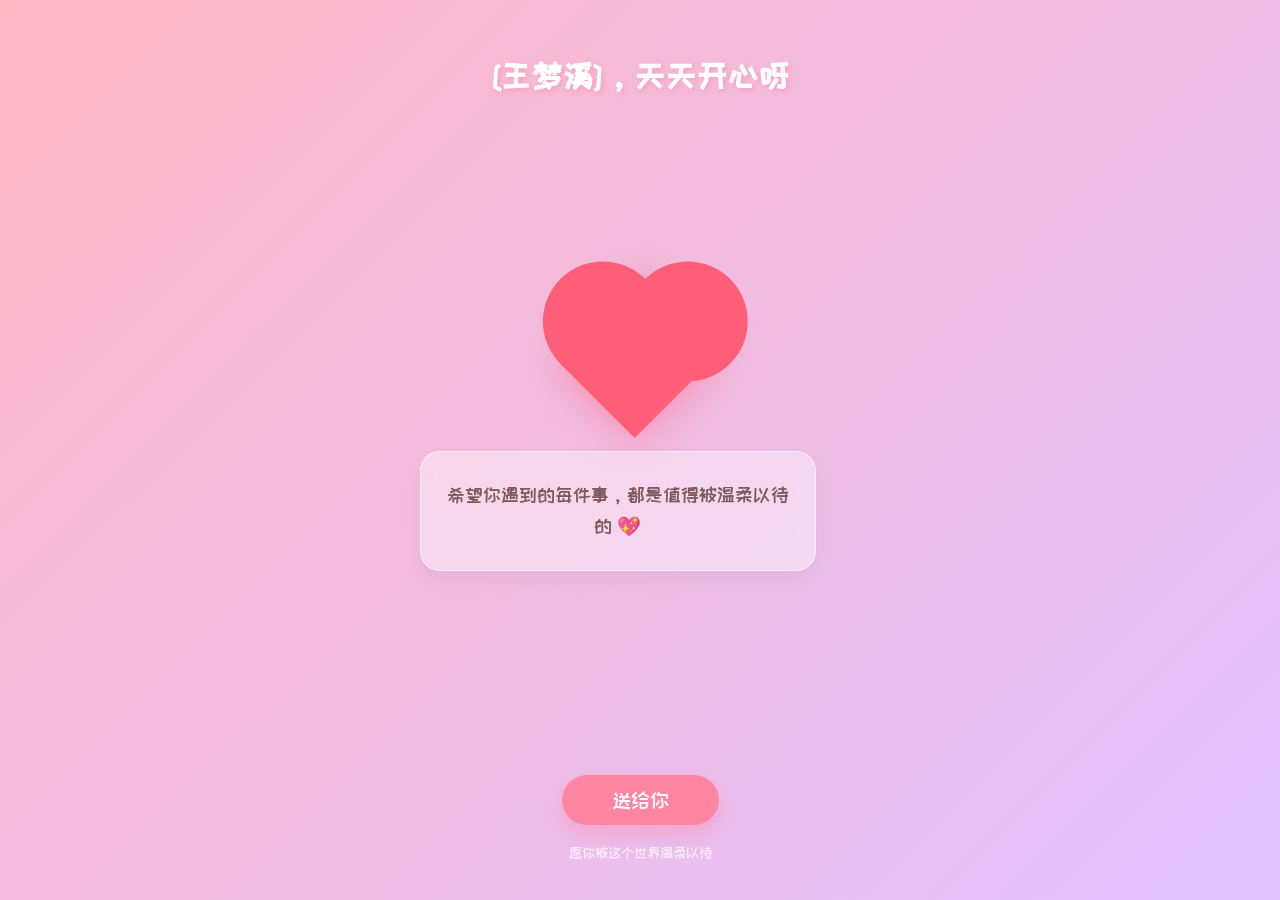
==== blessing.html @ c02420e0 "add gift page" ====
<!DOCTYPE html>
<html lang="zh-CN">
<head>
    <meta charset="UTF-8">
    <meta name="viewport" content="width=device-width, initial-scale=1.0, maximum-scale=1.0, user-scalable=no">
    <title>给[王梦溪]的专属祝福</title>
    <link rel="stylesheet" href="blessing-style.css">
    <!-- 引入圆润可爱的字体 -->
    <link href="https://fonts.googleapis.com/css2?family=ZCOOL+XiaoWei&family=ZCOOL+KuaiLe&display=swap" rel="stylesheet">
</head>
<body>
    <div class="app-container">
        <header>
            <h1 class="title">[王梦溪]，天天开心呀</h1>
        </header>

        <main>
            <div class="heart-section">
                <div class="beating-heart"></div>
            </div>

            <div class="blessing-card" id="blessing-card">
                <p id="blessing-text">点击下方爱心，接收今日份好心情 ✨</p>
            </div>
        </main>

        <footer>
            <button class="gift-btn" id="gift-btn">
                <span>送给你</span>
                <div class="btn-shine"></div>
            </button>
            <p class="footer-hint">愿你被这个世界温柔以待</p>
        </footer>
    </div>

    <!-- 飘出的小爱心容器 -->
    <div id="heart-burst-container"></div>

    <script src="blessing-script.js"></script>
</body>
</html>
---- blessing-style.css ----
:root {
    --primary-pink: #ffb7c5;
    --secondary-purple: #e2c2ff;
    --dark-pink: #ff85a2;
    --white-transparent: rgba(255, 255, 255, 0.4);
}

* {
    margin: 0;
    padding: 0;
    box-sizing: border-box;
    -webkit-tap-highlight-color: transparent; /* 移除移动端点击高亮 */
}

body {
    width: 100vw;
    height: 100vh;
    overflow: hidden;
    background: linear-gradient(135deg, var(--primary-pink), var(--secondary-purple));
    font-family: 'ZCOOL KuaiLe', 'ZCOOL XiaoWei', 'Segoe UI', cursive, sans-serif;
    color: #fff;
    display: flex;
    justify-content: center;
    align-items: center;
}

.app-container {
    width: 100%;
    height: 100%;
    max-width: 500px;
    padding: 40px 20px;
    display: flex;
    flex-direction: column;
    justify-content: space-between;
    align-items: center;
    text-align: center;
    position: relative;
    z-index: 10;
}

/* 标题样式 */
header .title {
    font-size: 2rem;
    color: #fff;
    text-shadow: 2px 2px 4px rgba(255, 133, 162, 0.5);
    margin-top: 20px;
    letter-spacing: 2px;
}

/* 爱心部分 */
.heart-section {
    flex-grow: 1;
    display: flex;
    justify-content: center;
    align-items: center;
    margin: 40px 0;
}

.beating-heart {
    position: relative;
    width: 120px;
    height: 105px;
    background: #ff5e78;
    transform: rotate(-45deg);
    animation: heartBeat 1.2s infinite ease-in-out;
    cursor: pointer;
    box-shadow: 0 0 40px rgba(255, 94, 120, 0.6);
}

.beating-heart:before,
.beating-heart:after {
    content: "";
    position: absolute;
    width: 120px;
    height: 120px;
    background: #ff5e78;
    border-radius: 50%;
}

.beating-heart:before {
    top: -60px;
    left: 0;
}

.beating-heart:after {
    top: 0;
    left: 60px;
}

@keyframes heartBeat {
    0%, 100% { transform: scale(1) rotate(-45deg); }
    15% { transform: scale(1.25) rotate(-45deg); }
    30% { transform: scale(1) rotate(-45deg); }
    45% { transform: scale(1.15) rotate(-45deg); }
}

/* 祝福卡片 */
.blessing-card {
    background: var(--white-transparent);
    backdrop-filter: blur(8px);
    padding: 25px;
    border-radius: 20px;
    border: 1px solid rgba(255, 255, 255, 0.5);
    width: 90%;
    min-height: 120px;
    display: flex;
    justify-content: center;
    align-items: center;
    margin-bottom: 30px;
    transition: transform 0.3s ease;
    box-shadow: 0 10px 20px rgba(0,0,0,0.05);
}

.blessing-card:active {
    transform: scale(0.98);
}

#blessing-text {
    font-size: 1.2rem;
    line-height: 1.6;
    color: #7d5a5a;
    font-weight: 500;
}

/* 按钮样式 */
.gift-btn {
    background: #ff85a2;
    color: white;
    border: none;
    padding: 15px 50px;
    border-radius: 50px;
    font-size: 1.3rem;
    font-family: inherit;
    box-shadow: 0 10px 20px rgba(255, 133, 162, 0.4);
    cursor: pointer;
    position: relative;
    overflow: hidden;
    transition: all 0.3s cubic-bezier(0.175, 0.885, 0.32, 1.275);
    margin-bottom: 15px;
}

.gift-btn:active {
    transform: scale(0.95);
    box-shadow: 0 5px 10px rgba(255, 133, 162, 0.4);
}

.btn-shine {
    position: absolute;
    top: 0;
    left: -100%;
    width: 100%;
    height: 100%;
    background: linear-gradient(
        120deg,
        transparent,
        rgba(255, 255, 255, 0.3),
        transparent
    );
    transition: all 0.6s;
}

.gift-btn:hover .btn-shine {
    left: 100%;
}

.footer-hint {
    font-size: 0.9rem;
    color: rgba(255, 255, 255, 0.7);
    margin-top: 5px;
}

/* 飘出的小爱心样式 */
.floating-heart {
    position: absolute;
    color: #ff5e78;
    font-size: 20px;
    user-select: none;
    pointer-events: none;
    animation: floatUp 3s forwards ease-out;
    z-index: 100;
}

@keyframes floatUp {
    0% {
        transform: translateY(0) rotate(0) scale(1);
        opacity: 1;
    }
    100% {
        transform: translateY(-500px) rotate(360deg) scale(1.5);
        opacity: 0;
    }
}
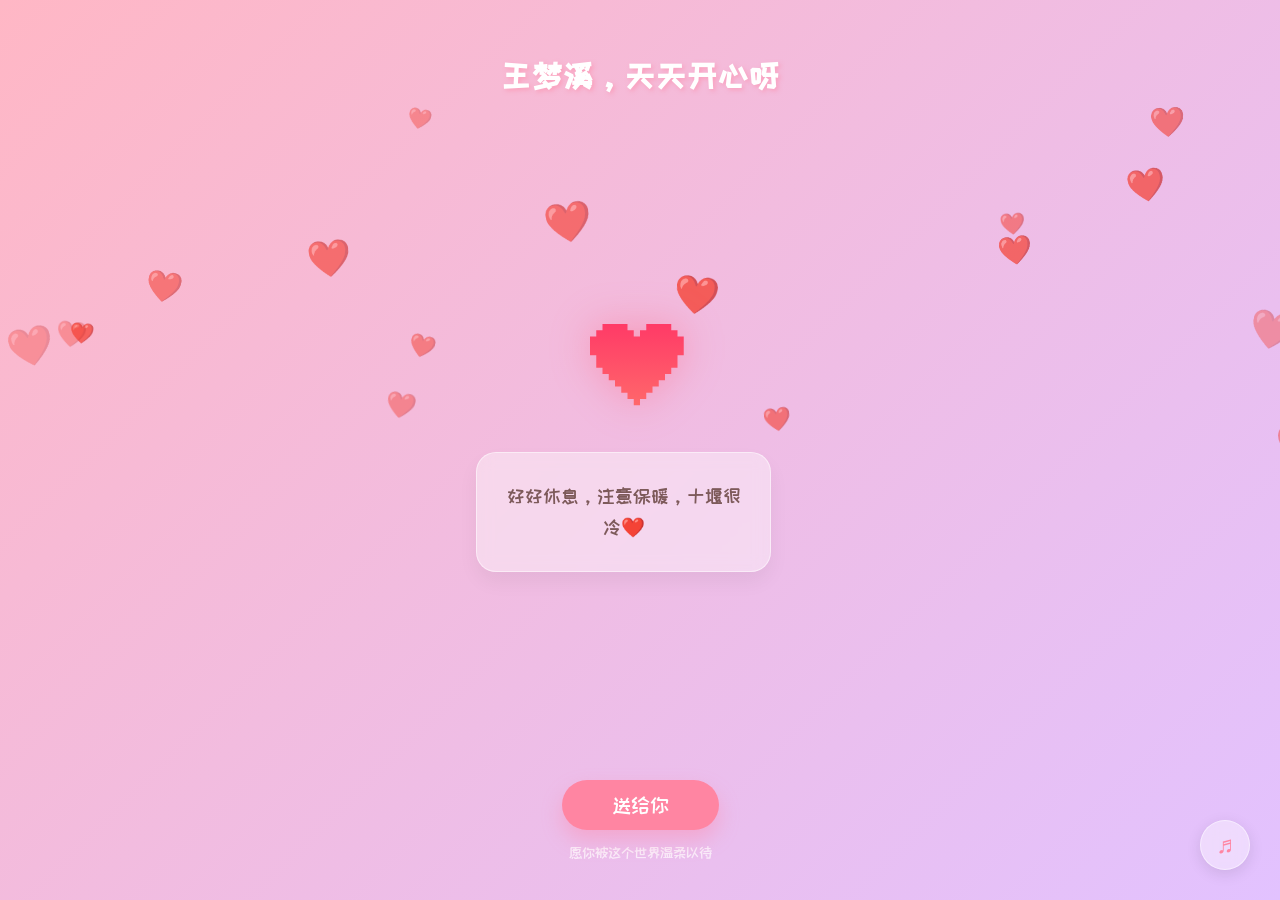
==== commit 02fe460d: "Add files via upload" ====
--- a/blessing.html
+++ b/blessing.html
@@ -3,24 +3,26 @@
 <head>
     <meta charset="UTF-8">
     <meta name="viewport" content="width=device-width, initial-scale=1.0, maximum-scale=1.0, user-scalable=no">
-    <title>给[王梦溪]的专属祝福</title>
+    <title>A gift for 五芒星</title>
     <link rel="stylesheet" href="blessing-style.css">
-    <!-- 引入圆润可爱的字体 -->
     <link href="https://fonts.googleapis.com/css2?family=ZCOOL+XiaoWei&family=ZCOOL+KuaiLe&display=swap" rel="stylesheet">
 </head>
 <body>
+    <!-- 飘落爱心的背景层 -->
+    <div id="falling-hearts-container"></div>
+
     <div class="app-container">
         <header>
-            <h1 class="title">[王梦溪]，天天开心呀</h1>
+            <h1 class="title">王梦溪，天天开心呀</h1>
         </header>
 
         <main>
             <div class="heart-section">
-                <div class="beating-heart"></div>
+                <div class="beating-heart">&#10084;</div>
             </div>
 
             <div class="blessing-card" id="blessing-card">
-                <p id="blessing-text">点击下方爱心，接收今日份好心情 ✨</p>
+                <p id="blessing-text">正在为你加载今日份好心情...</p>
             </div>
         </main>
 
@@ -33,9 +35,15 @@
         </footer>
     </div>
 
-    <!-- 飘出的小爱心容器 -->
+    <!-- 底部点击按钮时的爆发爱心容器 -->
     <div id="heart-burst-container"></div>
 
     <script src="blessing-script.js"></script>
+
+    <!-- 音乐播放器组件 -->
+    <audio id="bg-music" src="qingtian.mp3" loop></audio>
+    <div class="music-control" id="music-btn">
+        <div class="music-icon" id="music-icon">♬</div>
+    </div>
 </body>
 </html>
--- a/blessing-style.css
+++ b/blessing-style.css
@@ -9,7 +9,7 @@
     margin: 0;
     padding: 0;
     box-sizing: border-box;
-    -webkit-tap-highlight-color: transparent; /* 移除移动端点击高亮 */
+    -webkit-tap-highlight-color: transparent;
 }
 
 body {
@@ -24,6 +24,61 @@
     align-items: center;
 }
 
+/* 飘落爱心容器 */
+#falling-hearts-container {
+    position: fixed;
+    top: 0;
+    left: 0;
+    width: 100%;
+    height: 100%;
+    pointer-events: none;
+    z-index: 1;
+}
+
+/* 飘落爱心的通用样式 */
+.falling-heart {
+    position: absolute;
+    user-select: none;
+    pointer-events: none;
+    /* 新增渐变色效果 */
+    background: linear-gradient(to bottom, #ff3366, #ff6b6b);
+    -webkit-background-clip: text;
+    -webkit-text-fill-color: transparent;
+    display: inline-block;
+    /* 合并飘落、摇摆和旋转动画 */
+    animation: fall linear forwards, 
+               sway ease-in-out infinite alternate,
+               rotateHeart linear infinite;
+    opacity: 0.8;
+}
+
+@keyframes fall {
+    0% {
+        transform: translateY(-50px);
+    }
+    100% {
+        transform: translateY(110vh);
+    }
+}
+
+@keyframes sway {
+    0% {
+        margin-left: -20px;
+    }
+    100% {
+        margin-left: 20px;
+    }
+}
+
+@keyframes rotateHeart {
+    0% {
+        transform: rotate(0deg);
+    }
+    100% {
+        transform: rotate(360deg);
+    }
+}
+
 .app-container {
     width: 100%;
     height: 100%;
@@ -38,7 +93,6 @@
     z-index: 10;
 }
 
-/* 标题样式 */
 header .title {
     font-size: 2rem;
     color: #fff;
@@ -47,7 +101,6 @@
     letter-spacing: 2px;
 }
 
-/* 爱心部分 */
 .heart-section {
     flex-grow: 1;
     display: flex;
@@ -57,44 +110,24 @@
 }
 
 .beating-heart {
-    position: relative;
-    width: 120px;
-    height: 105px;
-    background: #ff5e78;
-    transform: rotate(-45deg);
+    font-size: 100px;
+    background: linear-gradient(to bottom, #ff3366, #ff6b6b);
+    -webkit-background-clip: text;
+    -webkit-text-fill-color: transparent;
+    display: inline-block;
     animation: heartBeat 1.2s infinite ease-in-out;
     cursor: pointer;
-    box-shadow: 0 0 40px rgba(255, 94, 120, 0.6);
-}
-
-.beating-heart:before,
-.beating-heart:after {
-    content: "";
-    position: absolute;
-    width: 120px;
-    height: 120px;
-    background: #ff5e78;
-    border-radius: 50%;
-}
-
-.beating-heart:before {
-    top: -60px;
-    left: 0;
-}
-
-.beating-heart:after {
-    top: 0;
-    left: 60px;
+    filter: drop-shadow(0 0 20px rgba(255, 94, 120, 0.4));
+    user-select: none;
 }
 
 @keyframes heartBeat {
-    0%, 100% { transform: scale(1) rotate(-45deg); }
-    15% { transform: scale(1.25) rotate(-45deg); }
-    30% { transform: scale(1) rotate(-45deg); }
-    45% { transform: scale(1.15) rotate(-45deg); }
-}
-
-/* 祝福卡片 */
+    0%, 100% { transform: scale(1); }
+    15% { transform: scale(1.25); }
+    30% { transform: scale(1); }
+    45% { transform: scale(1.1); }
+}
+
 .blessing-card {
     background: var(--white-transparent);
     backdrop-filter: blur(8px);
@@ -111,10 +144,6 @@
     box-shadow: 0 10px 20px rgba(0,0,0,0.05);
 }
 
-.blessing-card:active {
-    transform: scale(0.98);
-}
-
 #blessing-text {
     font-size: 1.2rem;
     line-height: 1.6;
@@ -122,7 +151,6 @@
     font-weight: 500;
 }
 
-/* 按钮样式 */
 .gift-btn {
     background: #ff85a2;
     color: white;
@@ -135,13 +163,7 @@
     cursor: pointer;
     position: relative;
     overflow: hidden;
-    transition: all 0.3s cubic-bezier(0.175, 0.885, 0.32, 1.275);
     margin-bottom: 15px;
-}
-
-.gift-btn:active {
-    transform: scale(0.95);
-    box-shadow: 0 5px 10px rgba(255, 133, 162, 0.4);
 }
 
 .btn-shine {
@@ -150,12 +172,7 @@
     left: -100%;
     width: 100%;
     height: 100%;
-    background: linear-gradient(
-        120deg,
-        transparent,
-        rgba(255, 255, 255, 0.3),
-        transparent
-    );
+    background: linear-gradient(120deg, transparent, rgba(255, 255, 255, 0.3), transparent);
     transition: all 0.6s;
 }
 
@@ -166,27 +183,59 @@
 .footer-hint {
     font-size: 0.9rem;
     color: rgba(255, 255, 255, 0.7);
-    margin-top: 5px;
-}
-
-/* 飘出的小爱心样式 */
-.floating-heart {
+}
+
+/* 爆发式爱心样式 */
+.burst-heart {
     position: absolute;
-    color: #ff5e78;
-    font-size: 20px;
+    pointer-events: none;
+    animation: burstUp 3s forwards ease-out;
+    z-index: 100;
+}
+
+@keyframes burstUp {
+    0% { transform: translateY(0) rotate(0) scale(1); opacity: 1; }
+    100% { transform: translateY(-500px) rotate(360deg) scale(1.5); opacity: 0; }
+}
+
+/* 音乐控制按钮 */
+.music-control {
+    position: fixed;
+    bottom: 30px;
+    right: 30px;
+    width: 50px;
+    height: 50px;
+    background: var(--white-transparent);
+    backdrop-filter: blur(8px);
+    border: 1px solid rgba(255, 255, 255, 0.5);
+    border-radius: 50%;
+    display: flex;
+    justify-content: center;
+    align-items: center;
+    cursor: pointer;
+    z-index: 1000;
+    box-shadow: 0 4px 15px rgba(0, 0, 0, 0.1);
+    transition: all 0.3s ease;
+}
+
+.music-control:hover {
+    transform: scale(1.1);
+    background: rgba(255, 255, 255, 0.6);
+}
+
+.music-icon {
+    font-size: 24px;
+    color: #ff85a2;
+    transition: all 0.3s ease;
     user-select: none;
-    pointer-events: none;
-    animation: floatUp 3s forwards ease-out;
-    z-index: 100;
-}
-
-@keyframes floatUp {
-    0% {
-        transform: translateY(0) rotate(0) scale(1);
-        opacity: 1;
-    }
-    100% {
-        transform: translateY(-500px) rotate(360deg) scale(1.5);
-        opacity: 0;
-    }
-}
+}
+
+/* 播放时的动画 */
+.music-control.playing .music-icon {
+    animation: musicRotate 3s linear infinite;
+}
+
+@keyframes musicRotate {
+    from { transform: rotate(0deg); }
+    to { transform: rotate(360deg); }
+}
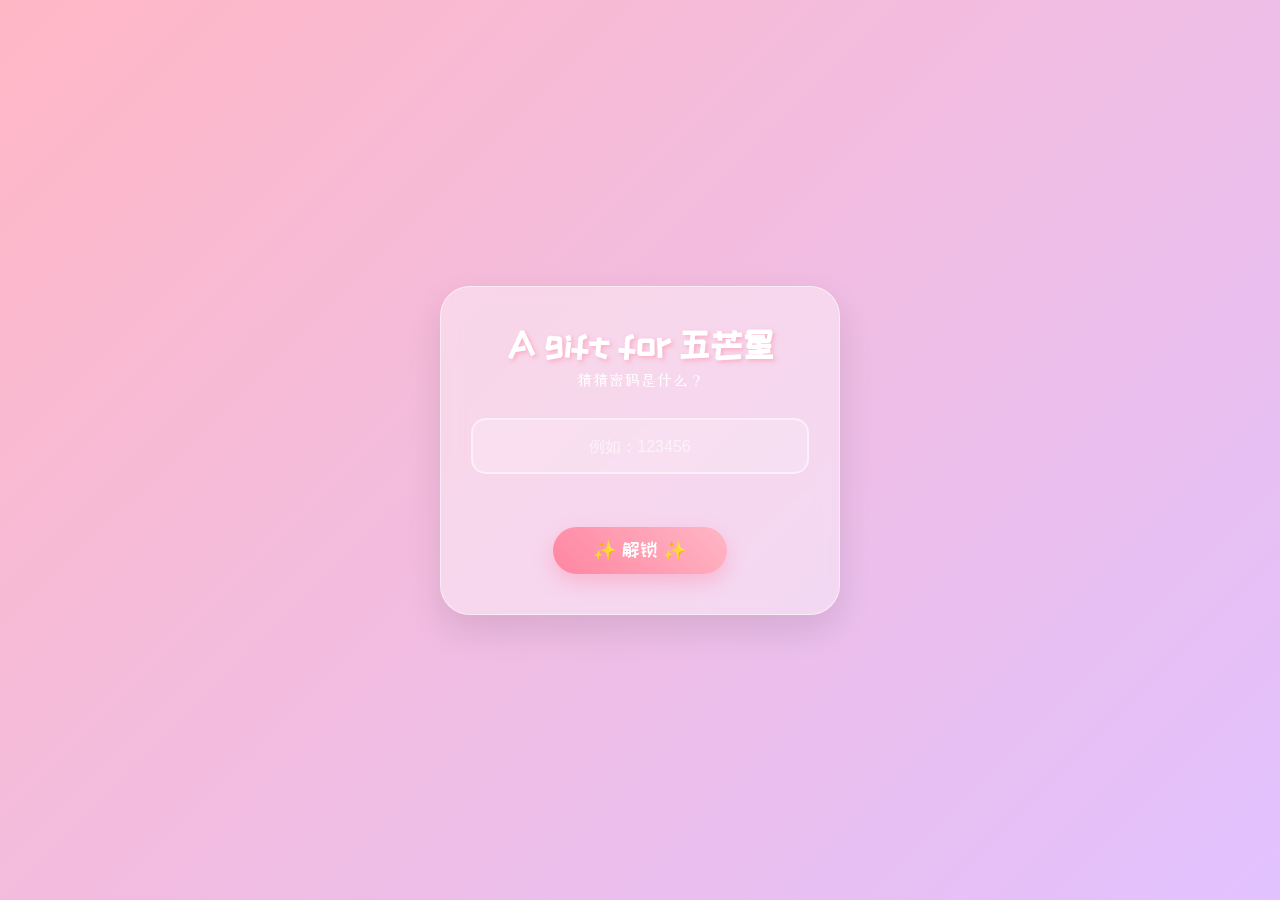
==== commit 1c46a53a: "Add files via upload" ====
--- a/blessing.html
+++ b/blessing.html
@@ -11,7 +11,21 @@
     <!-- 飘落爱心的背景层 -->
     <div id="falling-hearts-container"></div>
 
-    <div class="app-container">
+    <!-- 密码锁页面 -->
+    <div id="login-page">
+        <div class="login-container">
+            <h1 class="login-title">A gift for 五芒星</h1>
+            <p class="login-subtitle">猜猜密码是什么？</p>
+            <div class="input-group">
+                <input type="text" id="password-input" maxlength="6" placeholder="例如：123456" inputmode="numeric">
+                <p id="error-msg" class="error-msg"></p>
+                <p id="password-hint" class="password-hint" style="display: none;">your birthday～ 🍰</p>
+            </div>
+            <button id="unlock-btn" class="unlock-btn">✨ 解锁 ✨</button>
+        </div>
+    </div>
+
+    <div class="app-container" id="main-content" style="display: none;">
         <header>
             <h1 class="title">王梦溪，天天开心呀</h1>
         </header>
--- a/blessing-style.css
+++ b/blessing-style.css
@@ -239,3 +239,137 @@
     from { transform: rotate(0deg); }
     to { transform: rotate(360deg); }
 }
+
+/* 密码锁页面样式 */
+#login-page {
+    position: fixed;
+    top: 0;
+    left: 0;
+    width: 100%;
+    height: 100%;
+    background: linear-gradient(135deg, var(--primary-pink), var(--secondary-purple));
+    display: flex;
+    justify-content: center;
+    align-items: center;
+    z-index: 2000;
+    transition: opacity 0.8s ease, visibility 0.8s;
+}
+
+.login-container {
+    text-align: center;
+    padding: 40px 30px;
+    background: var(--white-transparent);
+    backdrop-filter: blur(10px);
+    border-radius: 30px;
+    border: 1px solid rgba(255, 255, 255, 0.5);
+    box-shadow: 0 15px 35px rgba(0, 0, 0, 0.1);
+    width: 85%;
+    max-width: 400px;
+}
+
+.login-title {
+    font-size: 2.2rem;
+    color: #fff;
+    text-shadow: 2px 2px 4px rgba(255, 133, 162, 0.5);
+    margin-bottom: 10px;
+    font-family: 'ZCOOL KuaiLe', cursive;
+}
+
+.login-subtitle {
+    font-size: 1rem;
+    color: rgba(255, 255, 255, 0.9);
+    margin-bottom: 30px;
+    font-family: 'ZCOOL XiaoWei', serif;
+}
+
+.input-group {
+    margin-bottom: 25px;
+    position: relative;
+}
+
+#password-input {
+    width: 100%;
+    padding: 15px;
+    border-radius: 15px;
+    border: 2px solid rgba(255, 255, 255, 0.5);
+    background: rgba(255, 255, 255, 0.2);
+    color: #fff;
+    font-size: 1.2rem;
+    text-align: center;
+    outline: none;
+    transition: all 0.3s;
+    letter-spacing: 5px;
+}
+
+#password-input::placeholder {
+    color: rgba(255, 255, 255, 0.6);
+    letter-spacing: normal;
+    font-size: 1rem;
+}
+
+#password-input:focus {
+    border-color: #fff;
+    background: rgba(255, 255, 255, 0.3);
+}
+
+.error-msg {
+    color: #ff4d4d;
+    font-size: 0.9rem;
+    height: 20px;
+    margin-top: 8px;
+    font-weight: bold;
+}
+
+.unlock-btn {
+    background: linear-gradient(45deg, #ff85a2, #ffb7c5);
+    color: white;
+    border: none;
+    padding: 12px 40px;
+    border-radius: 50px;
+    font-size: 1.2rem;
+    cursor: pointer;
+    box-shadow: 0 8px 20px rgba(255, 133, 162, 0.4);
+    transition: all 0.3s;
+    font-family: inherit;
+}
+
+.unlock-btn:hover {
+    transform: translateY(-3px);
+    box-shadow: 0 12px 25px rgba(255, 133, 162, 0.5);
+}
+
+.unlock-btn:active {
+    transform: translateY(0);
+}
+
+/* 抖动动画 */
+@keyframes shake {
+    0%, 100% { transform: translateX(0); }
+    20%, 60% { transform: translateX(-10px); }
+    40%, 80% { transform: translateX(10px); }
+}
+
+.shake {
+    animation: shake 0.4s ease-in-out;
+}
+
+/* 页面淡出 */
+.fade-out {
+    opacity: 0;
+    visibility: hidden;
+}
+
+/* 密码提示样式 */
+.password-hint {
+    font-size: 16px;
+    color: #ff85a2;
+    margin-top: 10px;
+    font-family: 'ZCOOL XiaoWei', serif;
+    animation: hintBreath 2s ease-in-out infinite;
+    font-weight: bold;
+}
+
+@keyframes hintBreath {
+    0%, 100% { opacity: 0.8; transform: scale(1); }
+    50% { opacity: 1; transform: scale(1.05); }
+}
